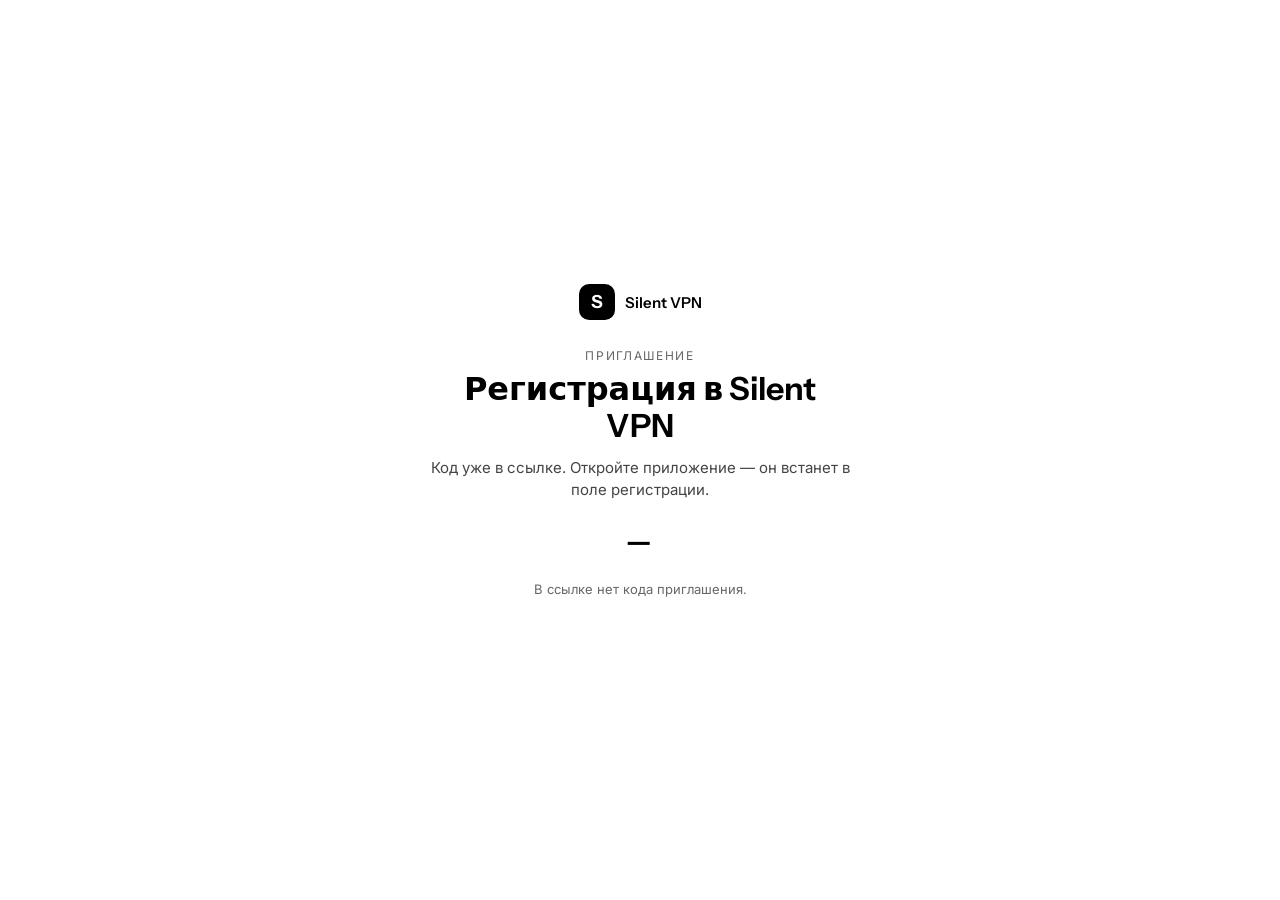
==== invite.html @ 274319f9 "feat(landing): invite link asks the hive, then the cells The copied referral URL is silentvpn3.githu" ====
<!DOCTYPE html>
<html lang="ru">
<head>
  <meta charset="UTF-8">
  <meta name="viewport" content="width=device-width, initial-scale=1.0">
  <title>Приглашение — Silent VPN</title>
  <meta name="robots" content="noindex">
  <link rel="icon" href="favicon.svg" type="image/svg+xml">
  <link rel="preconnect" href="https://fonts.googleapis.com">
  <link rel="preconnect" href="https://fonts.gstatic.com" crossorigin>
  <link href="https://fonts.googleapis.com/css2?family=Instrument+Sans:wght@500;600;700&family=Inter:wght@400;500&display=swap" rel="stylesheet">
  <style>
    :root {
      --bg: #ffffff;
      --fg: #000000;
      --muted: #666666;
      --font-display: "Instrument Sans", system-ui, sans-serif;
      --font-body: "Inter", system-ui, sans-serif;
    }
    * { box-sizing: border-box; margin: 0; padding: 0; }
    html, body { height: 100%; }
    body {
      background: var(--bg);
      color: var(--fg);
      font-family: var(--font-body);
      -webkit-font-smoothing: antialiased;
    }
    .wrap {
      min-height: 100%;
      display: grid;
      place-items: center;
      padding: 32px 20px;
    }
    .card { width: min(420px, 100%); text-align: center; }
    .brand {
      display: inline-flex;
      align-items: center;
      gap: 10px;
      margin-bottom: 28px;
      text-decoration: none;
      color: inherit;
    }
    .logo {
      width: 36px;
      height: 36px;
      border-radius: 10px;
      background: #000;
      color: #fff;
      display: grid;
      place-items: center;
      font-family: var(--font-display);
      font-weight: 700;
      font-size: 18px;
    }
    .brand span { font-family: var(--font-display); font-weight: 600; font-size: 15px; }
    .kicker {
      margin-bottom: 8px;
      font-size: 12px;
      letter-spacing: 0.14em;
      text-transform: uppercase;
      color: var(--muted);
    }
    h1 {
      font-family: var(--font-display);
      font-size: 32px;
      line-height: 1.15;
      font-weight: 650;
      margin-bottom: 12px;
    }
    .lead { color: #444; font-size: 15px; line-height: 1.5; margin-bottom: 22px; }
    .code {
      font-family: var(--font-display);
      font-size: 28px;
      letter-spacing: 0.14em;
      font-weight: 700;
      margin-bottom: 22px;
    }
    button {
      width: 100%;
      border: 0;
      border-radius: 14px;
      padding: 14px 18px;
      background: #000;
      color: #fff;
      font: inherit;
      font-size: 15px;
      font-weight: 600;
      cursor: pointer;
    }
    button[hidden] { display: none; }
    .status { margin-top: 14px; color: var(--muted); font-size: 13px; line-height: 1.45; min-height: 2.8em; }
  </style>
</head>
<body>
  <div class="wrap">
    <div class="card">
      <a class="brand" href="/">
        <div class="logo" aria-hidden="true">S</div>
        <span>Silent VPN</span>
      </a>
      <p class="kicker">Приглашение</p>
      <h1>Регистрация в Silent VPN</h1>
      <p class="lead">Код уже в ссылке. Откройте приложение — он встанет в поле регистрации.</p>
      <p class="code" id="code">—</p>
      <button type="button" id="open">Открыть приложение</button>
      <p class="status" id="status"></p>
    </div>
  </div>
  <script>
    (function () {
      var params = new URLSearchParams(location.search);
      var code = (params.get("code") || params.get("ref") || "").trim().toUpperCase();
      var label = document.getElementById("code");
      var status = document.getElementById("status");
      var btn = document.getElementById("open");
      if (!/^[A-Z0-9]{4,32}$/.test(code)) {
        status.textContent = "В ссылке нет кода приглашения.";
        btn.hidden = true;
        return;
      }
      label.textContent = code;
      var appUrl = "silentvpn://ref?code=" + encodeURIComponent(code);
      var intentUrl = "intent://ref?code=" + encodeURIComponent(code) +
        "#Intent;scheme=silentvpn;package=com.silent.vpn;end";
      var android = /Android/i.test(navigator.userAgent);
      var hive = "https://89-125-188-100.nip.io";
      var cells = [
        "http://87.58.213.193:9100",
        "http://78.17.74.27:9100"
      ];
      function openApp() {
        location.href = android ? intentUrl : appUrl;
      }
      btn.addEventListener("click", openApp);
      function probe(base) {
        var ctrl = new AbortController();
        var timer = setTimeout(function () { ctrl.abort(); }, 4000);
        return fetch(base + "/api/health", { cache: "no-store", signal: ctrl.signal })
          .then(function (r) { return r.ok; })
          .catch(function () { return false; })
          .finally(function () { clearTimeout(timer); });
      }
      function hop(index) {
        if (index >= cells.length) {
          status.textContent = "Соты не ответили. Нажмите кнопку — код откроется в приложении.";
          return;
        }
        status.textContent = "Улей недоступен. Открываем через соту " + (index + 1) + "…";
        var url = cells[index] + "/api/auth/r/" + encodeURIComponent(code);
        var moved = false;
        function left() { moved = true; }
        window.addEventListener("pagehide", left);
        setTimeout(function () {
          window.removeEventListener("pagehide", left);
          if (!moved) hop(index + 1);
        }, 5000);
        location.href = url;
      }
      status.textContent = "Спрашиваем Улей…";
      probe(hive).then(function (ok) {
        if (ok) {
          status.textContent = "Улей ответил. Открываем приложение…";
          openApp();
          return;
        }
        hop(0);
      });
    })();
  </script>
</body>
</html>
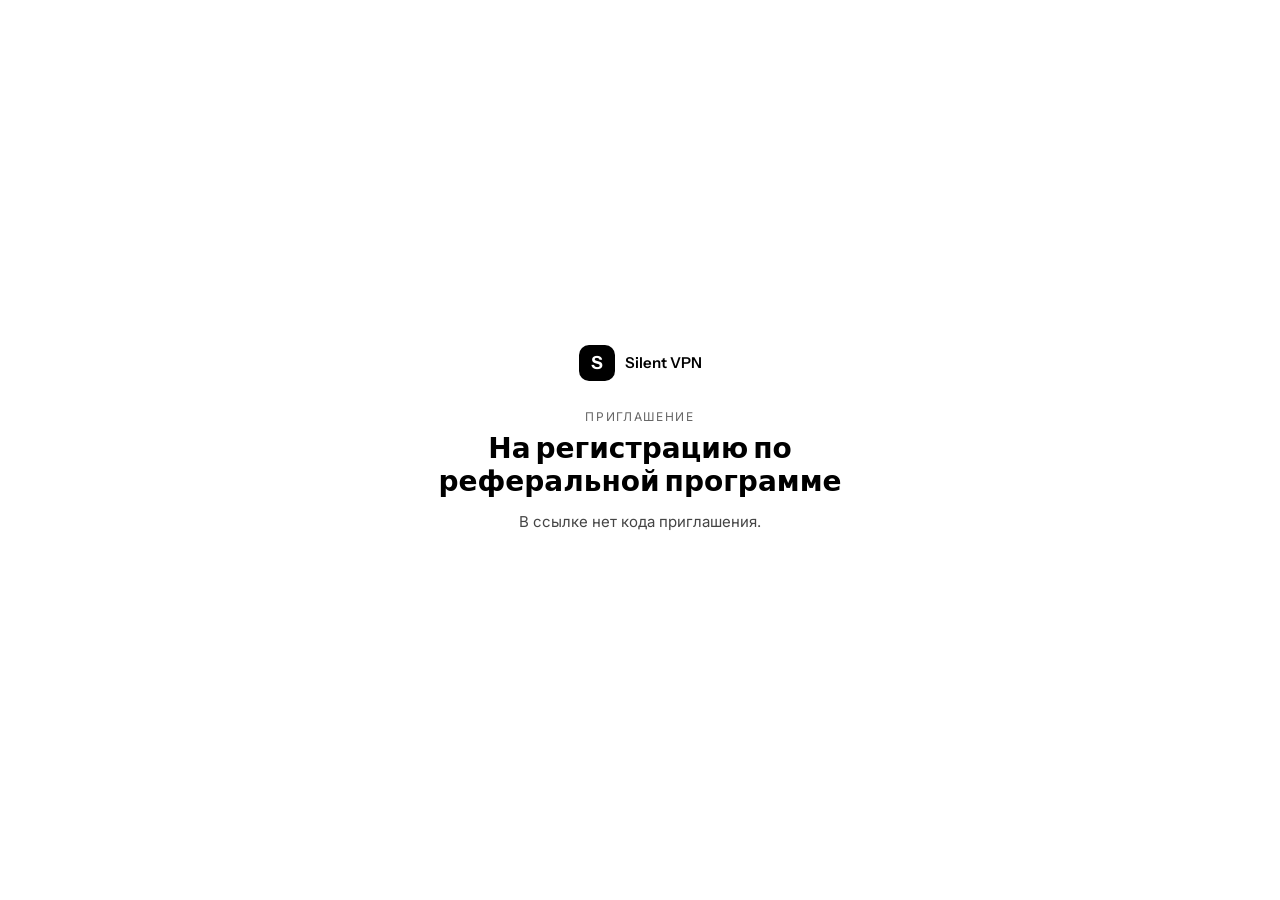
==== commit 8a49bf9b: "fix(landing): referral invite copy without hive status Co-authored-by: Cursor <cursoragent@cursor.co" ====
--- a/invite.html
+++ b/invite.html
@@ -62,8 +62,8 @@
     }
     h1 {
       font-family: var(--font-display);
-      font-size: 32px;
-      line-height: 1.15;
+      font-size: 28px;
+      line-height: 1.2;
       font-weight: 650;
       margin-bottom: 12px;
     }
@@ -88,7 +88,6 @@
       cursor: pointer;
     }
     button[hidden] { display: none; }
-    .status { margin-top: 14px; color: var(--muted); font-size: 13px; line-height: 1.45; min-height: 2.8em; }
   </style>
 </head>
 <body>
@@ -99,11 +98,10 @@
         <span>Silent VPN</span>
       </a>
       <p class="kicker">Приглашение</p>
-      <h1>Регистрация в Silent VPN</h1>
-      <p class="lead">Код уже в ссылке. Откройте приложение — он встанет в поле регистрации.</p>
+      <h1>На регистрацию по реферальной программе</h1>
+      <p class="lead" id="lead">Код уже в ссылке. Откройте приложение — он встанет в поле регистрации.</p>
       <p class="code" id="code">—</p>
       <button type="button" id="open">Открыть приложение</button>
-      <p class="status" id="status"></p>
     </div>
   </div>
   <script>
@@ -111,10 +109,11 @@
       var params = new URLSearchParams(location.search);
       var code = (params.get("code") || params.get("ref") || "").trim().toUpperCase();
       var label = document.getElementById("code");
-      var status = document.getElementById("status");
+      var lead = document.getElementById("lead");
       var btn = document.getElementById("open");
       if (!/^[A-Z0-9]{4,32}$/.test(code)) {
-        status.textContent = "В ссылке нет кода приглашения.";
+        lead.textContent = "В ссылке нет кода приглашения.";
+        label.hidden = true;
         btn.hidden = true;
         return;
       }
@@ -141,11 +140,7 @@
           .finally(function () { clearTimeout(timer); });
       }
       function hop(index) {
-        if (index >= cells.length) {
-          status.textContent = "Соты не ответили. Нажмите кнопку — код откроется в приложении.";
-          return;
-        }
-        status.textContent = "Улей недоступен. Открываем через соту " + (index + 1) + "…";
+        if (index >= cells.length) return;
         var url = cells[index] + "/api/auth/r/" + encodeURIComponent(code);
         var moved = false;
         function left() { moved = true; }
@@ -156,10 +151,8 @@
         }, 5000);
         location.href = url;
       }
-      status.textContent = "Спрашиваем Улей…";
       probe(hive).then(function (ok) {
         if (ok) {
-          status.textContent = "Улей ответил. Открываем приложение…";
           openApp();
           return;
         }
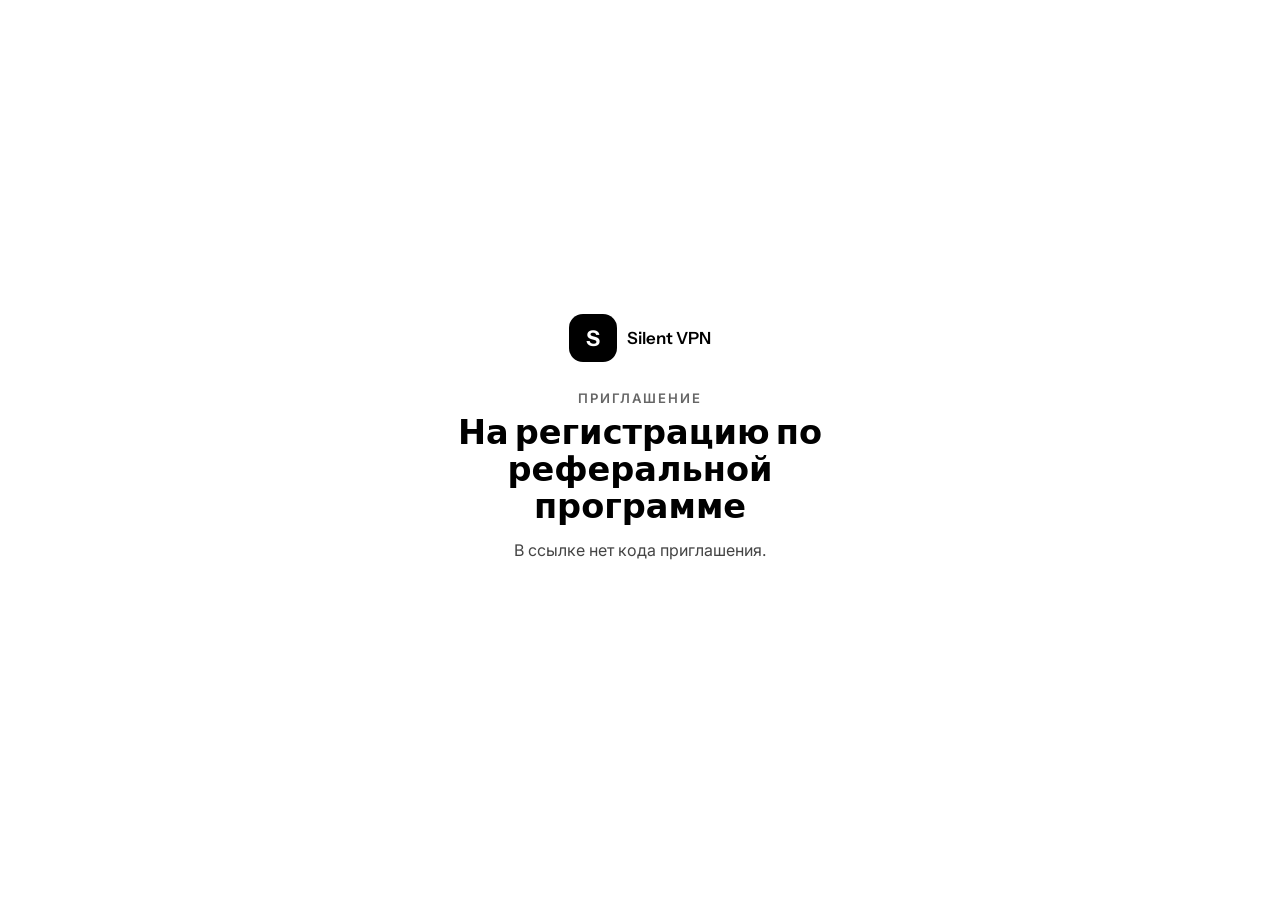
==== commit a8e56d8a: "style(landing): unify typography across pages" ====
--- a/invite.html
+++ b/invite.html
@@ -8,14 +8,13 @@
   <link rel="icon" href="favicon.svg" type="image/svg+xml">
   <link rel="preconnect" href="https://fonts.googleapis.com">
   <link rel="preconnect" href="https://fonts.gstatic.com" crossorigin>
-  <link href="https://fonts.googleapis.com/css2?family=Instrument+Sans:wght@500;600;700&family=Inter:wght@400;500&display=swap" rel="stylesheet">
+  <link href="https://fonts.googleapis.com/css2?family=Instrument+Sans:wght@400;500;600;700&family=Inter:wght@400;500;600&display=swap" rel="stylesheet">
+  <link rel="stylesheet" href="typography.css?v=1">
   <style>
     :root {
       --bg: #ffffff;
       --fg: #000000;
       --muted: #666666;
-      --font-display: "Instrument Sans", system-ui, sans-serif;
-      --font-body: "Inter", system-ui, sans-serif;
     }
     * { box-sizing: border-box; margin: 0; padding: 0; }
     html, body { height: 100%; }
@@ -23,6 +22,7 @@
       background: var(--bg);
       color: var(--fg);
       font-family: var(--font-body);
+      font-weight: var(--weight-body);
       -webkit-font-smoothing: antialiased;
     }
     .wrap {
@@ -31,7 +31,7 @@
       place-items: center;
       padding: 32px 20px;
     }
-    .card { width: min(420px, 100%); text-align: center; }
+    .card { width: min(460px, 100%); text-align: center; }
     .brand {
       display: inline-flex;
       align-items: center;
@@ -41,38 +41,39 @@
       color: inherit;
     }
     .logo {
-      width: 36px;
-      height: 36px;
-      border-radius: 10px;
+      width: 48px;
+      height: 48px;
+      border-radius: 14px;
       background: #000;
       color: #fff;
       display: grid;
       place-items: center;
       font-family: var(--font-display);
-      font-weight: 700;
-      font-size: 18px;
+      font-weight: var(--weight-display);
+      font-size: var(--type-subsection);
     }
-    .brand span { font-family: var(--font-display); font-weight: 600; font-size: 15px; }
+    .brand span { font-family: var(--font-display); font-weight: var(--weight-emphasis); font-size: var(--type-lead); }
     .kicker {
       margin-bottom: 8px;
-      font-size: 12px;
+      font-size: var(--type-meta);
+      font-weight: var(--weight-emphasis);
       letter-spacing: 0.14em;
       text-transform: uppercase;
       color: var(--muted);
     }
     h1 {
       font-family: var(--font-display);
-      font-size: 28px;
-      line-height: 1.2;
-      font-weight: 650;
+      font-size: var(--type-section);
+      line-height: 1.1;
+      font-weight: var(--weight-display);
       margin-bottom: 12px;
     }
-    .lead { color: #444; font-size: 15px; line-height: 1.5; margin-bottom: 22px; }
+    .lead { color: #444; font-size: var(--type-body); line-height: var(--leading-body); margin-bottom: 22px; }
     .code {
       font-family: var(--font-display);
-      font-size: 28px;
+      font-size: var(--type-section);
       letter-spacing: 0.14em;
-      font-weight: 700;
+      font-weight: var(--weight-display);
       margin-bottom: 22px;
     }
     button {
@@ -83,8 +84,8 @@
       background: #000;
       color: #fff;
       font: inherit;
-      font-size: 15px;
-      font-weight: 600;
+      font-size: var(--type-action);
+      font-weight: var(--weight-emphasis);
       cursor: pointer;
     }
     button[hidden] { display: none; }
--- a/typography.css
+++ b/typography.css
@@ -0,0 +1,16 @@
+/* Shared type roles for the landing, guides, legal pages, and invitation. */
+:root {
+  --font-display: "Instrument Sans", system-ui, sans-serif;
+  --font-body: "Inter", system-ui, sans-serif;
+  --type-page: clamp(2.2rem, 8vw, 5.2rem);
+  --type-section: clamp(1.55rem, 3.2vw, 2.1rem);
+  --type-subsection: 1.35rem;
+  --type-lead: 1.05rem;
+  --type-body: 1rem;
+  --type-action: 0.92rem;
+  --type-meta: 0.82rem;
+  --weight-body: 400;
+  --weight-emphasis: 600;
+  --weight-display: 700;
+  --leading-body: 1.65;
+}
